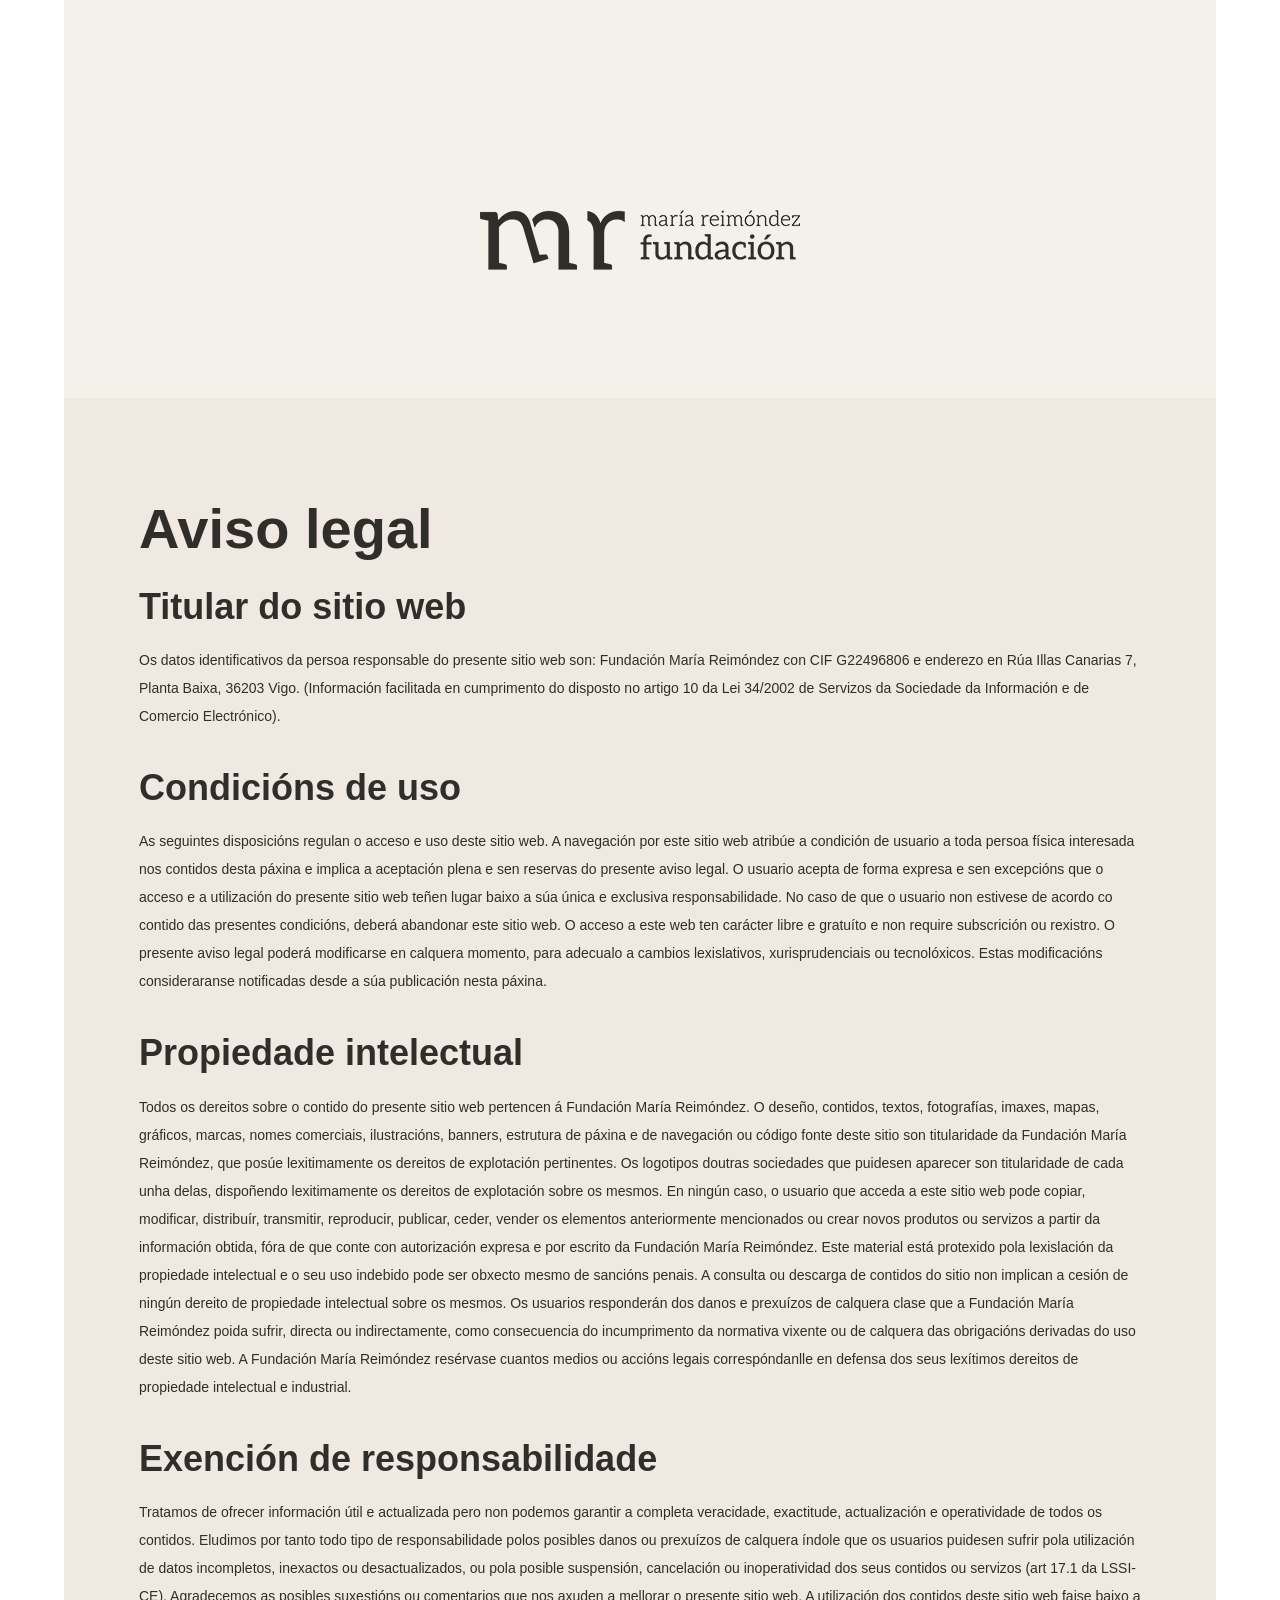
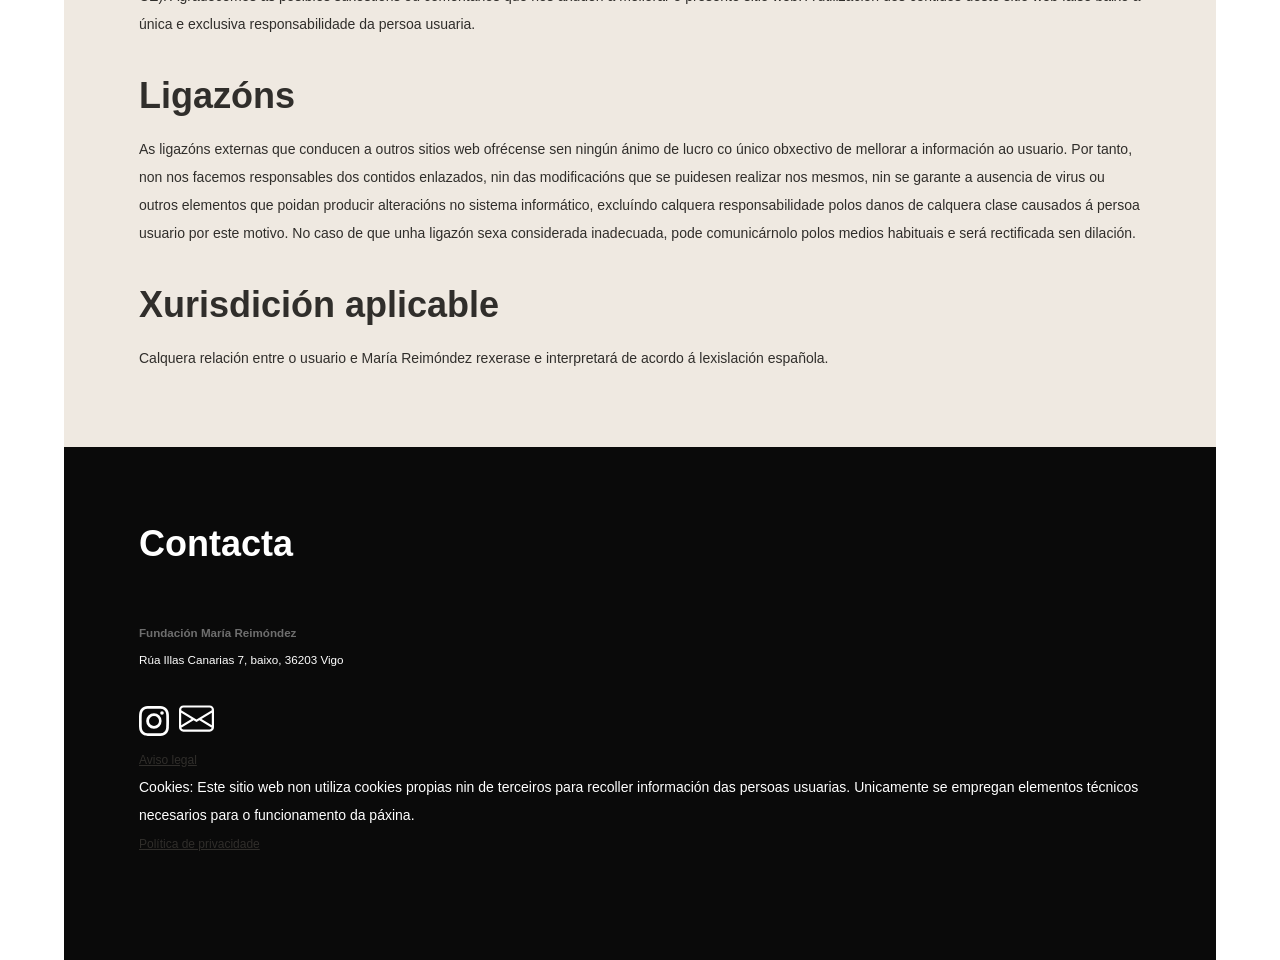
==== avisolegal.html @ f48403e6 "Segunda versión landing" ====
<!doctype html>

<head>
    <meta charset="UTF-8" />
    <meta name="viewport" content="width=device-width, initial-scale=1.0" />
    <title>Fundación María Reimóndez :::: Política de privacidade</title>
    <link rel="stylesheet" href="estilos.css" />

    <!--Favicon-->
    <link rel="icon" href="img/favicon.png" />


</head>

<body>
    <header>
        <a href="index.html" title="Volver ao inicio"><img src="img/logos/FundacionMariaReimondez_Logo_RGB_400.png"
                width="400" height="120" class="logo-cabeceira" alt="Fundacion María Reimóndez" /></a>

    </header>

    <!--Sobre nós-->
    <section class="colabora">
       
            <h1>Aviso legal</h1>
            <h2 style="margin-bottom: 0.5em">Titular do sitio web</h2>
            <p>Os datos identificativos da persoa responsable do presente sitio web son: Fundación María Reimóndez con
                CIF G22496806 e enderezo en Rúa Illas Canarias 7, Planta Baixa, 36203 Vigo.

                (Información facilitada en cumprimento do disposto no artigo 10 da Lei 34/2002 de Servizos da Sociedade
                da Información e de Comercio Electrónico).

            </p>
           <p class="margin-bottom"></p>

            <h2 class="titulos-aviso-legal">Condicións de uso</h2>
            <p>As seguintes disposicións regulan o acceso e uso deste sitio web. A navegación por este sitio web atribúe
                a condición de usuario a toda persoa física interesada nos contidos desta páxina e implica a aceptación
                plena e sen reservas do presente aviso legal.

                O usuario acepta de forma expresa e sen excepcións que o acceso e a utilización do presente sitio web
                teñen lugar baixo a súa única e exclusiva responsabilidade. No caso de que o usuario non estivese de
                acordo co contido das presentes condicións, deberá abandonar este sitio web.
                O acceso a este web ten carácter libre e gratuíto e non require subscrición ou rexistro.

                O presente aviso legal poderá modificarse en calquera momento, para adecualo a cambios lexislativos,
                xurisprudenciais ou tecnolóxicos. Estas modificacións consideraranse notificadas desde a súa publicación
                nesta páxina.
            </p>

            <h2 class="titulos-aviso-legal">Propiedade intelectual</h2>
            <p>Todos os dereitos sobre o contido do presente sitio web pertencen á Fundación María Reimóndez. O deseño,
                contidos, textos, fotografías, imaxes, mapas, gráficos, marcas, nomes comerciais, ilustracións, banners,
                estrutura de páxina e de navegación ou código fonte deste sitio son titularidade da Fundación María
                Reimóndez, que posúe lexitimamente os dereitos de explotación pertinentes.

                Os logotipos doutras sociedades que puidesen aparecer son titularidade de cada unha delas, dispoñendo
                lexitimamente os dereitos de explotación sobre os mesmos.

                En ningún caso, o usuario que acceda a este sitio web pode copiar, modificar, distribuír, transmitir,
                reproducir, publicar, ceder, vender os elementos anteriormente mencionados ou crear novos produtos ou
                servizos a partir da información obtida, fóra de que conte con autorización expresa e por escrito da
                Fundación María Reimóndez. Este material está protexido pola lexislación da propiedade intelectual e o
                seu uso indebido pode ser obxecto mesmo de sancións penais.

                A consulta ou descarga de contidos do sitio non implican a cesión de ningún dereito de propiedade
                intelectual sobre os mesmos.

                Os usuarios responderán dos danos e prexuízos de calquera clase que a Fundación María Reimóndez poida
                sufrir, directa ou indirectamente, como consecuencia do incumprimento da normativa vixente ou de
                calquera das obrigacións derivadas do uso deste sitio web. A Fundación María Reimóndez resérvase cuantos
                medios ou accións legais correspóndanlle en defensa dos seus lexítimos dereitos de propiedade
                intelectual e industrial.</p>

            <h2 class="titulos-aviso-legal">Exención de responsabilidade</h2>
            <p>Tratamos de ofrecer información útil e actualizada pero non podemos garantir a completa veracidade,
                exactitude, actualización e operatividade de todos os contidos. Eludimos por tanto todo tipo de
                responsabilidade polos posibles danos ou prexuízos de calquera índole que os usuarios puidesen sufrir
                pola utilización de datos incompletos, inexactos ou desactualizados, ou pola posible suspensión,
                cancelación ou inoperatividad dos seus contidos ou servizos (art 17.1 da LSSI-CE).

                Agradecemos as posibles suxestións ou comentarios que nos axuden a mellorar o presente sitio web. A
                utilización dos contidos deste sitio web faise baixo a única e exclusiva responsabilidade da persoa
                usuaria.</p>

            <h2 class="titulos-aviso-legal">Ligazóns</h2>
            <p>As ligazóns externas que conducen a outros sitios web ofrécense sen ningún ánimo de lucro co único
                obxectivo de mellorar a información ao usuario.

                Por tanto, non nos facemos responsables dos contidos enlazados, nin das modificacións que se puidesen
                realizar nos mesmos, nin se garante a ausencia de virus ou outros elementos que poidan producir
                alteracións no sistema informático, excluíndo calquera responsabilidade polos danos de calquera clase
                causados á persoa usuario por este motivo.

                No caso de que unha ligazón sexa considerada inadecuada, pode comunicárnolo polos medios habituais e
                será rectificada sen dilación.</p>

            <h2 class="titulos-aviso-legal">Xurisdición aplicable</h2>
            <p>Calquera relación entre o usuario e María Reimóndez rexerase e interpretará de acordo á lexislación
                española.</p>
    
    </section>



    <!--Pé de páxina-->
    <footer>
        <h2>Contacta</h2>
        <br />
        <br />
        <h5>Fundación María Reimóndez</h5>
        <p><small>Rúa Illas Canarias 7, baixo, 36203 Vigo</small></p>

        <br />

        <div class="RRSS">
            <a href="https://www.instagram.com/fundacionmariareimondez/" target="_blank"
                title="Ir ao Instagram da Fundación">
                <svg xmlns="http://www.w3.org/2000/svg" width="30" height="30" fill="white" class="bi bi-instagram"
                    viewBox="0 0 16 16">
                    <path
                        d="M8 0C5.829 0 5.556.01 4.703.048 3.85.088 3.269.222 2.76.42a3.9 3.9 0 0 0-1.417.923A3.9 3.9 0 0 0 .42 2.76C.222 3.268.087 3.85.048 4.7.01 5.555 0 5.827 0 8.001c0 2.172.01 2.444.048 3.297.04.852.174 1.433.372 1.942.205.526.478.972.923 1.417.444.445.89.719 1.416.923.51.198 1.09.333 1.942.372C5.555 15.99 5.827 16 8 16s2.444-.01 3.298-.048c.851-.04 1.434-.174 1.943-.372a3.9 3.9 0 0 0 1.416-.923c.445-.445.718-.891.923-1.417.197-.509.332-1.09.372-1.942C15.99 10.445 16 10.173 16 8s-.01-2.445-.048-3.299c-.04-.851-.175-1.433-.372-1.941a3.9 3.9 0 0 0-.923-1.417A3.9 3.9 0 0 0 13.24.42c-.51-.198-1.092-.333-1.943-.372C10.443.01 10.172 0 7.998 0zm-.717 1.442h.718c2.136 0 2.389.007 3.232.046.78.035 1.204.166 1.486.275.373.145.64.319.92.599s.453.546.598.92c.11.281.24.705.275 1.485.039.843.047 1.096.047 3.231s-.008 2.389-.047 3.232c-.035.78-.166 1.203-.275 1.485a2.5 2.5 0 0 1-.599.919c-.28.28-.546.453-.92.598-.28.11-.704.24-1.485.276-.843.038-1.096.047-3.232.047s-2.39-.009-3.233-.047c-.78-.036-1.203-.166-1.485-.276a2.5 2.5 0 0 1-.92-.598 2.5 2.5 0 0 1-.6-.92c-.109-.281-.24-.705-.275-1.485-.038-.843-.046-1.096-.046-3.233s.008-2.388.046-3.231c.036-.78.166-1.204.276-1.486.145-.373.319-.64.599-.92s.546-.453.92-.598c.282-.11.705-.24 1.485-.276.738-.034 1.024-.044 2.515-.045zm4.988 1.328a.96.96 0 1 0 0 1.92.96.96 0 0 0 0-1.92m-4.27 1.122a4.109 4.109 0 1 0 0 8.217 4.109 4.109 0 0 0 0-8.217m0 1.441a2.667 2.667 0 1 1 0 5.334 2.667 2.667 0 0 1 0-5.334" />
                </svg></a>
            <a href="mailto:fundacionmariareimondez@gmail.com" title="Enviar email">
                <svg xmlns="http://www.w3.org/2000/svg" width="35" height="35" fill="white" class="bi bi-envelope"
                    viewBox="0 0 16 16">
                    <path
                        d="M0 4a2 2 0 0 1 2-2h12a2 2 0 0 1 2 2v8a2 2 0 0 1-2 2H2a2 2 0 0 1-2-2zm2-1a1 1 0 0 0-1 1v.217l7 4.2 7-4.2V4a1 1 0 0 0-1-1zm13 2.383-4.708 2.825L15 11.105zm-.034 6.876-5.64-3.471L8 9.583l-1.326-.795-5.64 3.47A1 1 0 0 0 2 13h12a1 1 0 0 0 .966-.741M1 11.105l4.708-2.897L1 5.383z" />
                </svg></a>
        </div>
        <p><a href="avisolegal.html" target="_self">Aviso legal</a></p>
        <p>Cookies: Este sitio web non utiliza cookies propias nin de terceiros para recoller información das persoas
            usuarias. Unicamente se empregan elementos técnicos necesarios para o funcionamento da páxina.</p>
        <p>
            <a href="politicadeprivacidade.html" target="_self">Política de privacidade</a>
        </p>
        <br />
    </footer>
</body>

</html>
---- estilos.css ----
* {
  margin: 0;
  padding: 0;
  box-sizing: border-box;
}

@font-face {
  font-family: "Open Sans";
  src: url("fonts/OpenSans-Regular.woff2") format("woff2");
  font-weight: 400;
  font-style: normal;
}

/*Estilos para as ligazóns*/
a {
  outline: none;
  text-decoration: underline;
  color: #302e2b;
  font-size: 12px;
}

body {
  font-family: "Open Sans", sans-serif;
  color: #302e2b;
  font-size: 14px;
  line-height: 2;
}

/*Estilos texto*/
h1 {
  font-size: clamp(32px, 6vw, 56px); /*56px*/
  line-height: 2;
}
h2 {
  font-size: clamp(24px, 5vw, 36px); /*36px*/
  line-height: 1.2;
}

.titulos-aviso-legal {
  margin-top: 1em;
  margin-bottom: 0.5em;
}

h3 {
  font-size: clamp(16px, 4vw, 20px); /*20px*/
  line-height: 2;
}

h4 {
  letter-spacing: 1px;
  color: #424242;
}

h5 {
  color: #6e6e6e;
}

/*Estilos para o bloque da cabeceira*/
header {
  padding: clamp(80px, 20vh, 200px) 0;
  display: flex;
  justify-content: center;
  align-items: center;
  padding-bottom: 90px;
  width: 90%;
  max-width: 1200px;
  margin: 0 auto;
  background-color: #f4f1eb;
}

.logo-cabeceira {
  width: 100%;
  height: auto;
  max-width: 400px;
}

/*Estilos para Sobre nós*/
.about {
  padding: clamp(30px, 6vw, 75px);
  display: flex;
  flex-direction: row;
  background-color: #efe9e1;
  justify-content: space-between;
  align-items: center;
  width: 90%;
  max-width: 1200px;
  margin: 0 auto;
}

.aboutTXT {
  width: 45%;
}

.logo-about {
  background-color: white;
  border-radius: 50%;
  width: 100%;
  height: auto;
  max-width: 300px;
}

/*Estilos para Que facemos*/
.facemos {
  padding: clamp(30px, 6vw, 75px);
  display: flex;
  flex-direction: row;
  background-color: #f4f1eb;
  justify-content: space-between;
  width: 90%;
  max-width: 1200px;
  margin: 0 auto;
}

.facemosESQ {
  width: 34%;
}

.facemosDTA {
  width: 66%;
  display: flex;
  flex-direction: column;
  justify-content: space-between; /*rEVISAR ISTO PARA QUE NOS SE EXPANDA TANTO*/
}

.facemosBLOQUE {
  display: flex;
  flex-direction: row;
}

.facemosTXT {
  padding-left: 50px;
  padding-bottom: 30px;
}

/*Estilos para Actividades*/
.actividades {
  padding: clamp(30px, 6vw, 75px);
  background-color: #efe9e1;
  display: flex;
  flex-direction: column;
  justify-content: space-between;
  width: 90%;
  max-width: 1200px;
  margin: 0 auto;
}

.gridActividades {
  display: grid;
  gap: 20px;
  grid-template-columns: repeat(3, 1fr);
}

.actividade1,
.actividade2,
.actividade3 {
  overflow: hidden; /*Para que non desborde cando se fai hover na foto*/
}

.foto-actividade {
  width: 100%;
  height: auto;
  max-width: 300px;

  object-fit: cover;

  filter: grayscale(100%) contrast(105%) brightness(92%);

  transition: all 0.4s ease;
}

.foto-actividade:hover {
  filter: grayscale(0%) contrast(100%);

  transform: scale(1.05);
}

/*Estilos para Quen somos*/
.somos {
  padding: clamp(30px, 6vw, 75px);
  width: 90%;
  max-width: 1200px;
  margin: 0 auto;
  background-color: #f4f1eb;
}

.persoas {
  padding-top: 45px;
  display: flex;
  flex-direction: row;
  justify-content: space-between;
}

.somosESQ {
  width: 34%;
}

.persoa-padroa {
  height: 250px;
  object-fit: cover;
  border-radius: 50%;

  filter: brightness(95%) sepia(10%);

  transition: all 0.4s ease;
}

.persoa-padroa:hover {
  filter: brightness(100%) sepia(20%);

  transform: scale(1.05);
}

.somosDTA {
  width: 66%;
  display: flex;
  flex-direction: column;
  justify-content: center;
  text-align: center;
}

.somosDTA > p {
  padding-bottom: 1em;
}

/*Estilos para Colabora*/
.colabora {
  padding: clamp(30px, 6vw, 75px);
  background-color: #efe9e1;
  display: flex;
  flex-direction: column;
  justify-content: space-between;
  width: 90%;
  max-width: 1200px;
  margin: 0 auto;
}

.linea-punteada {
  padding-top: 1em;
  height: 10px;
  width: 100%;

  background-image: radial-gradient(circle, #302e2b 2px, transparent 2px);
  background-size: 10px 2px;
  background-repeat: repeat-x;
}

/*Estilos para Pé de páxina*/
footer {
  padding: clamp(30px, 6vw, 75px);
  background-color: #0a0a0a;
  color: white;
  width: 90%;
  max-width: 1200px;
  margin: 0 auto;
}
.RRSS {
  justify-content: center;
  align-items: center;
}

.RRSS a {
  padding-right: 0.5em;
}

/*Media queries*/
@media (max-width: 900px) {
  .about,
  .facemos,
  .persoas {
    flex-direction: column;
    gap: 30px;
  }

  .facemosDTA {
    width: 100%;
  }

  .aboutTXT,
  .somosESQ,
  .somosDTA {
    width: 100%;
    text-align: center;
  }

  .gridActividades {
    grid-template-columns: 1fr 1fr;
    grid-template-areas:
      "actividade1 actividade2"
      "actividade3 actividade4";
  }
}

@media (max-width: 600px) {
  body {
    font-size: 15px;
    line-height: 1.6;
  }

  header img {
    width: 80%;
  }

  .about {
    padding: 40px 20px 50px;
    text-align: left;
  }

  .icona-about {
    display: none;
  }

  .facemos {
    padding: 40px 20px;
  }

  .facemosBLOQUE {
    gap: 30px;
  }

  .facemosTXT {
    padding-left: 0;
  }

  .gridActividades {
    grid-template-columns: 1fr;
    grid-template-areas:
      "actividade1"
      "actividade2"
      "actividade3";
  }

  .persoa-padroa {
    width: 180px;
    height: 180px;
    margin: 0 auto;
  }

  .somosDTA {
    text-align: center;
  }

  footer {
    text-align: center;
  }
}
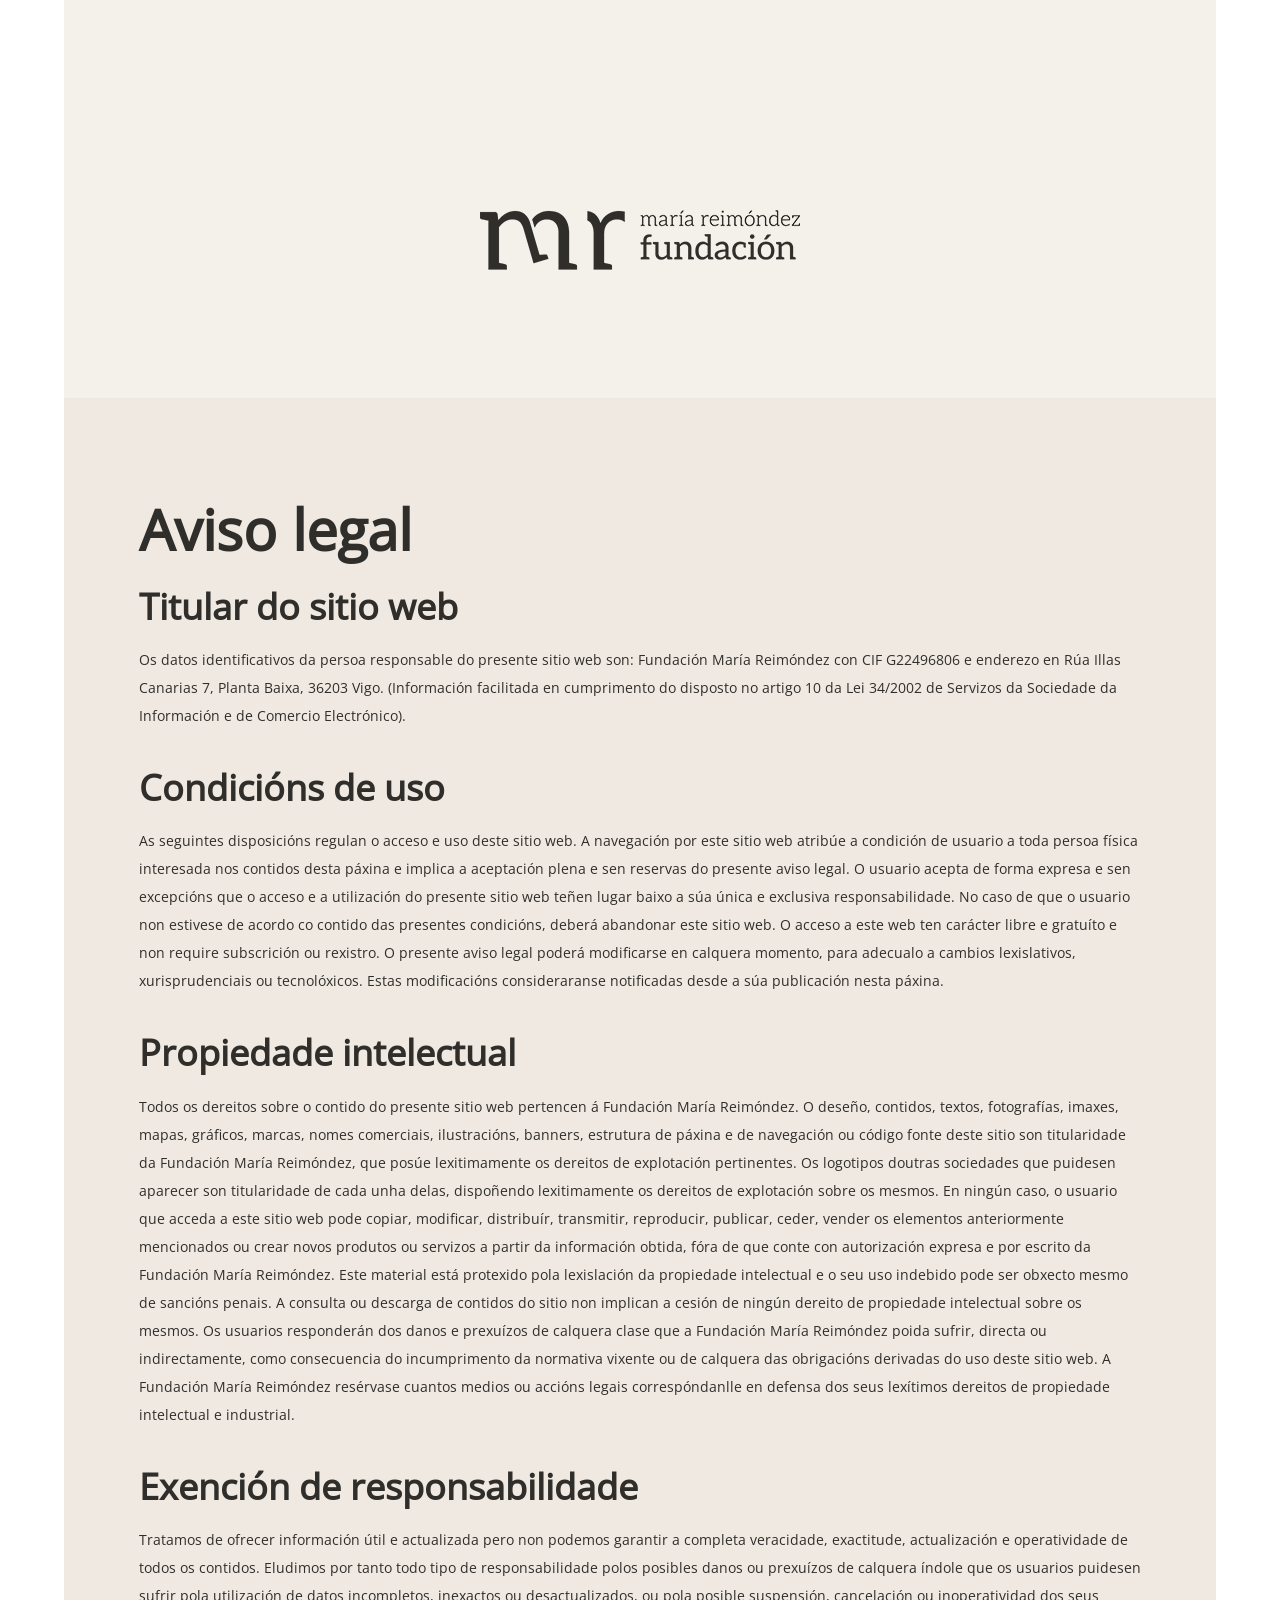
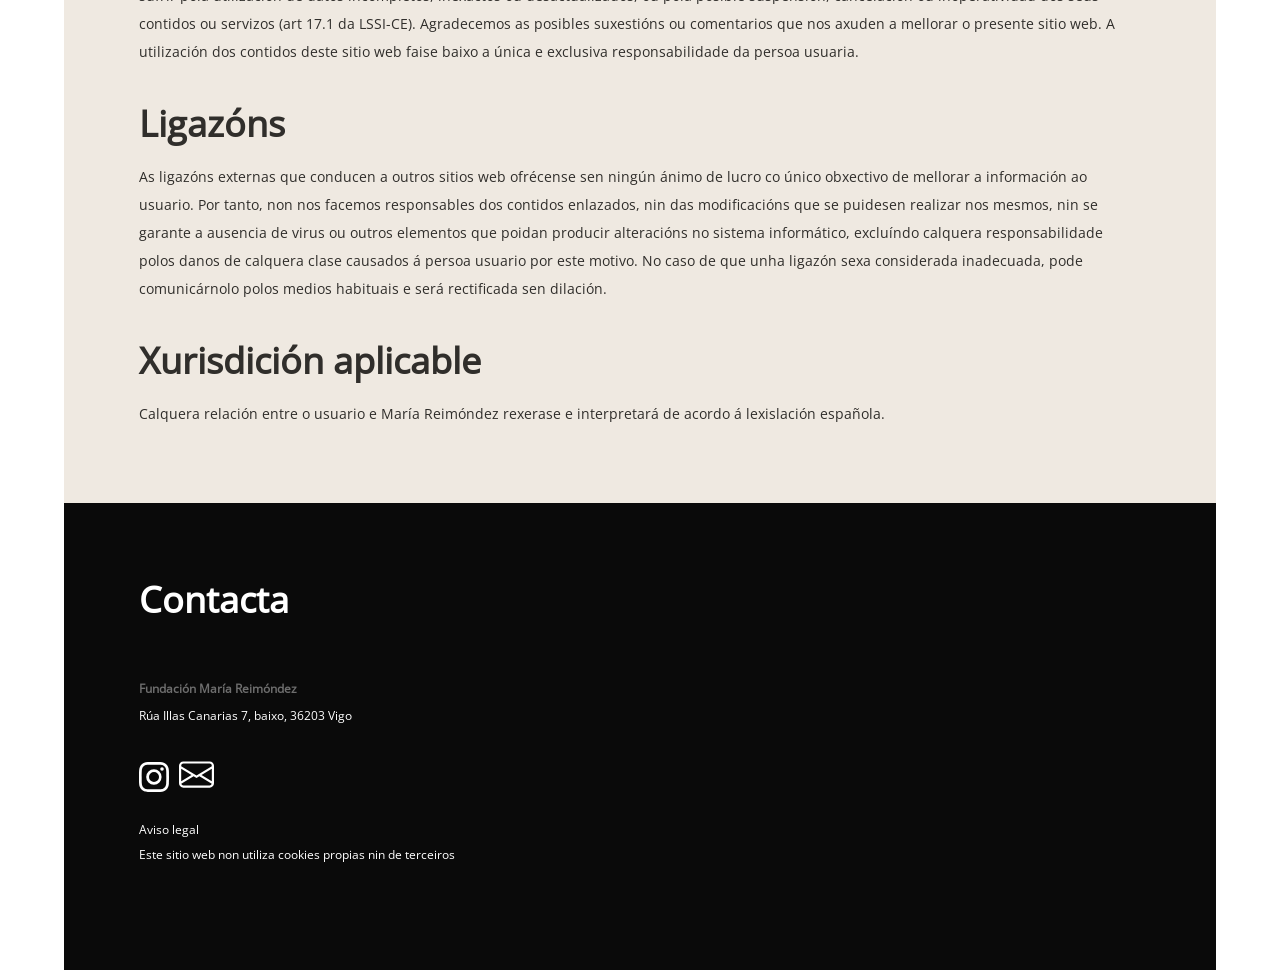
==== commit f1f8a112: "retoques, imaxes 3x, textos revisados, footer e tipografía open sans incorporada" ====
--- a/avisolegal.html
+++ b/avisolegal.html
@@ -128,13 +128,10 @@
                         d="M0 4a2 2 0 0 1 2-2h12a2 2 0 0 1 2 2v8a2 2 0 0 1-2 2H2a2 2 0 0 1-2-2zm2-1a1 1 0 0 0-1 1v.217l7 4.2 7-4.2V4a1 1 0 0 0-1-1zm13 2.383-4.708 2.825L15 11.105zm-.034 6.876-5.64-3.471L8 9.583l-1.326-.795-5.64 3.47A1 1 0 0 0 2 13h12a1 1 0 0 0 .966-.741M1 11.105l4.708-2.897L1 5.383z" />
                 </svg></a>
         </div>
-        <p><a href="avisolegal.html" target="_self">Aviso legal</a></p>
-        <p>Cookies: Este sitio web non utiliza cookies propias nin de terceiros para recoller información das persoas
-            usuarias. Unicamente se empregan elementos técnicos necesarios para o funcionamento da páxina.</p>
-        <p>
-            <a href="politicadeprivacidade.html" target="_self">Política de privacidade</a>
-        </p>
-        <br />
+        <p class="titulos-aviso-legal "></p>
+    <p><a href="avisolegal.html" target="_self" style="color: white; text-decoration: none;">Aviso legal</a></p>
+    <p style="font-size: 12px;"> Este sitio web non utiliza cookies propias nin de terceiros </p>
+    <br />
     </footer>
 </body>
 
--- a/estilos.css
+++ b/estilos.css
@@ -6,7 +6,7 @@
 
 @font-face {
   font-family: "Open Sans";
-  src: url("fonts/OpenSans-Regular.woff2") format("woff2");
+  src: url("fonts/open-sans-v44-latin-regular.woff2") format("woff2");
   font-weight: 400;
   font-style: normal;
 }
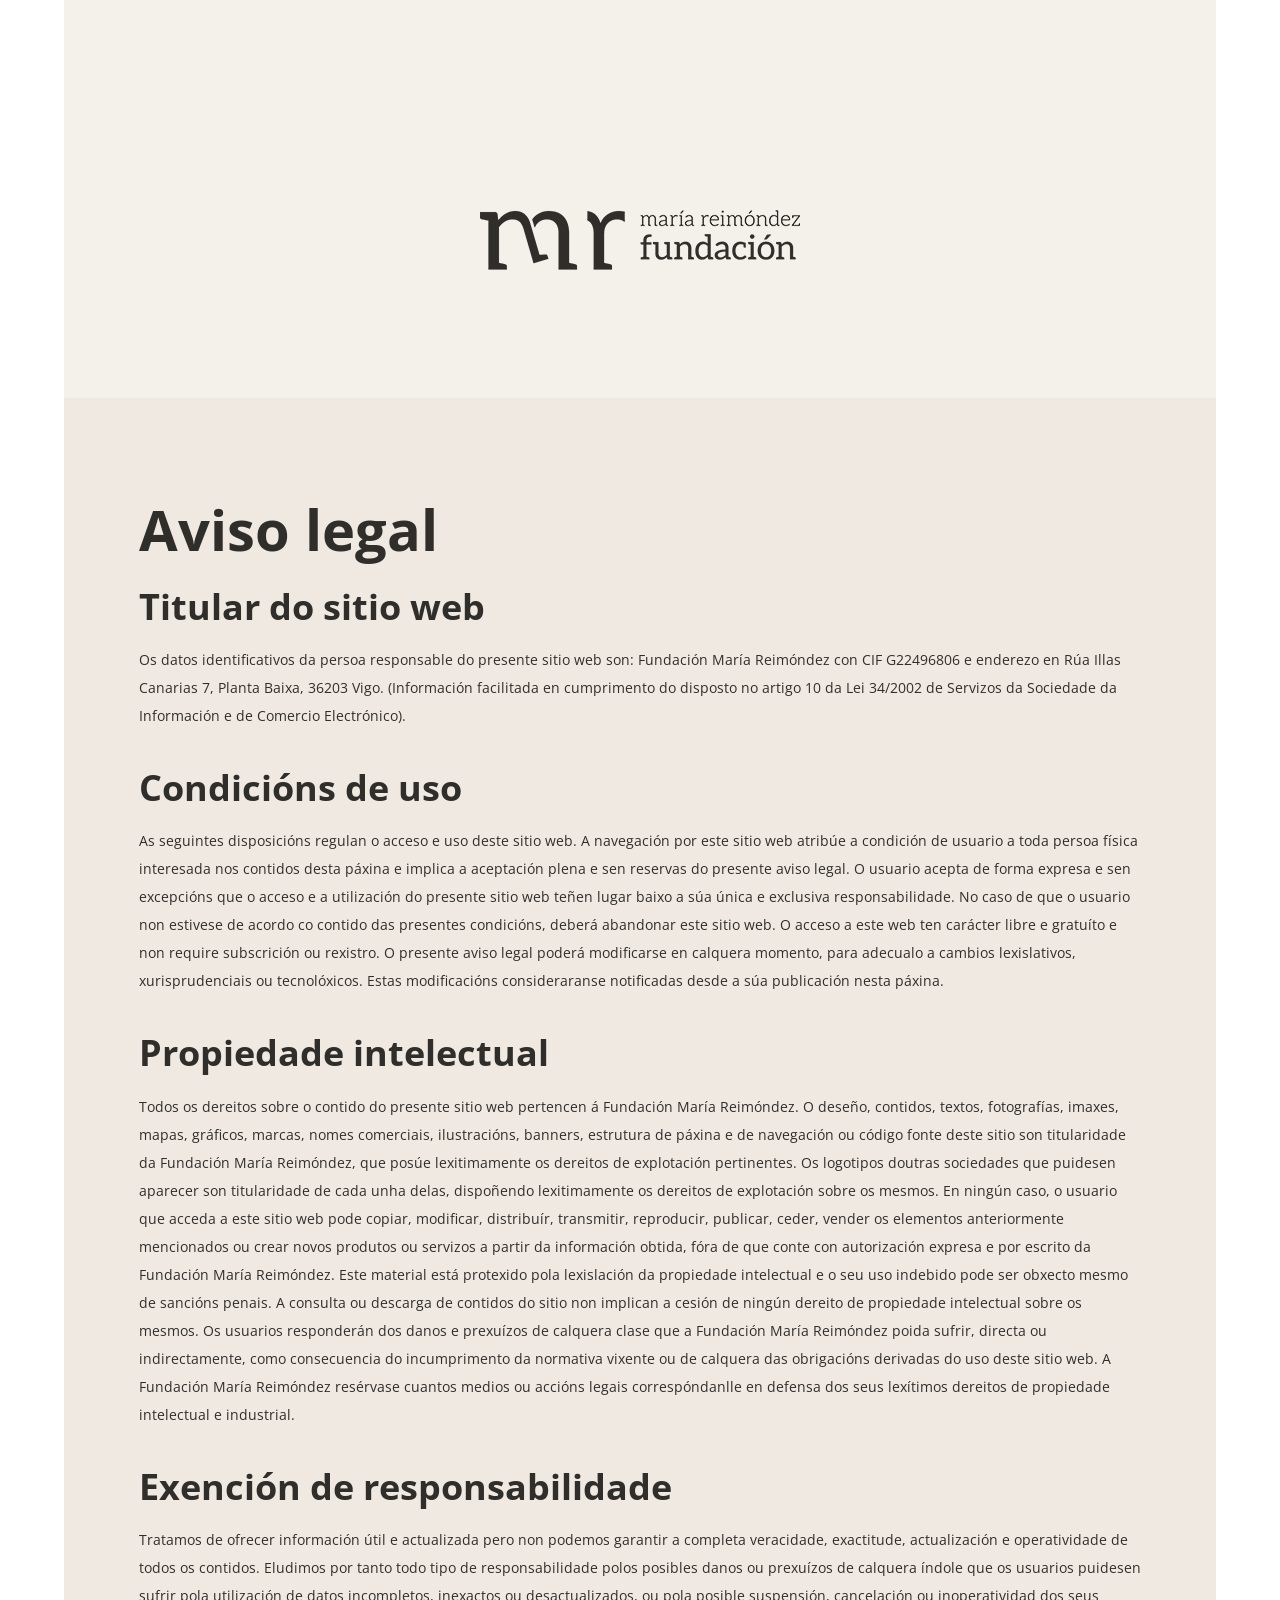
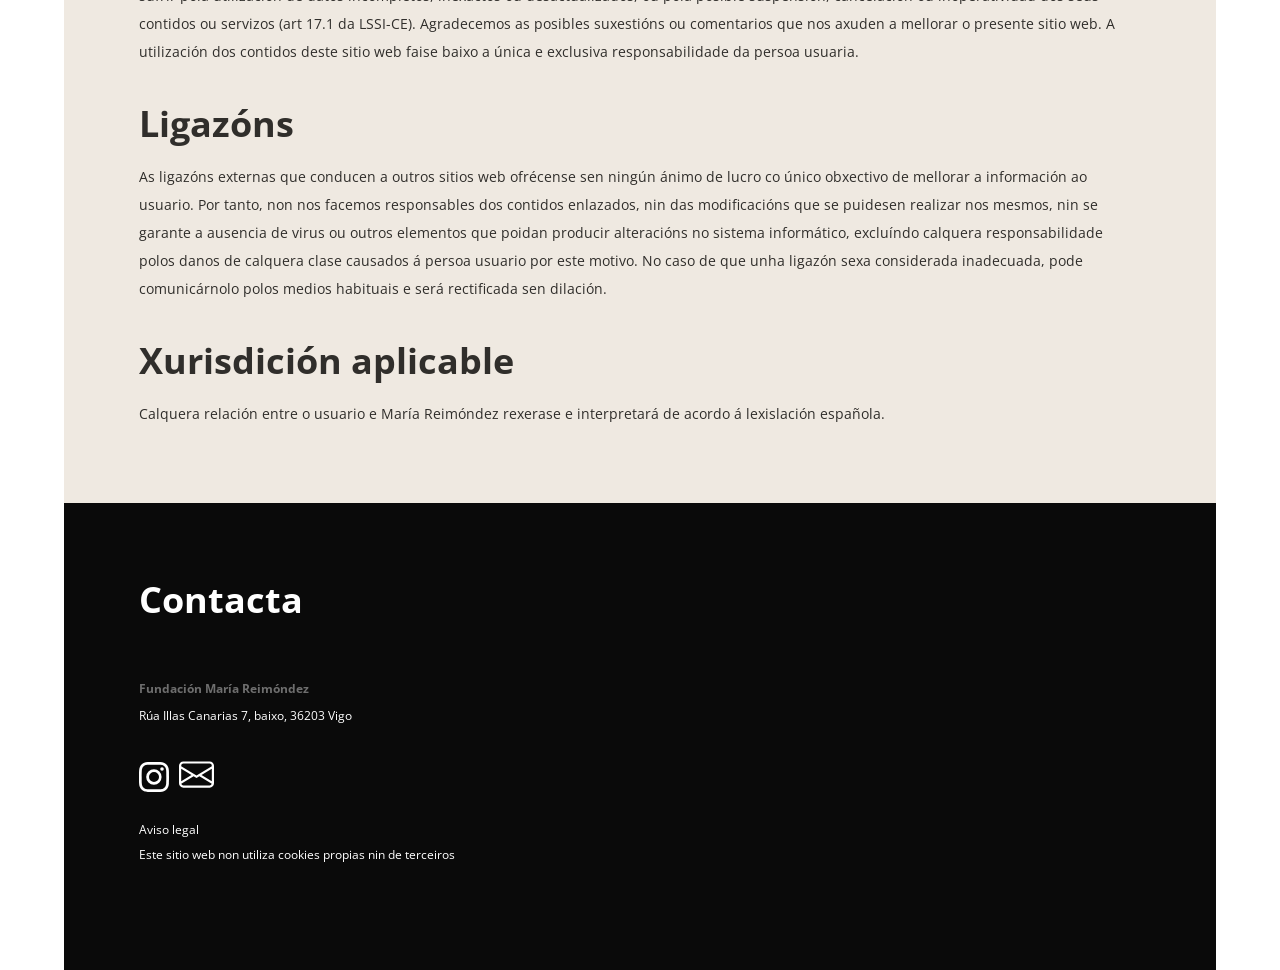
==== commit d2a71314: "Actualizado correo, actividade, beneficios fiscais doazón e favicon modo escuro" ====
--- a/avisolegal.html
+++ b/avisolegal.html
@@ -7,7 +7,9 @@
     <link rel="stylesheet" href="estilos.css" />
 
     <!--Favicon-->
-    <link rel="icon" href="img/favicon.png" />
+    <link rel="icon" href="img/FundacionMariaReimondez_favicon-light.svg" type="image/svg+xml">
+    <link rel="icon" href="/img/FundacionMariaReimondez_favicon-light.svg" media="(prefers-color-scheme: light)">
+    <link rel="icon" href="/img/FundacionMariaReimondez_favicon-dark.svg" media="(prefers-color-scheme: dark)">
 
 
 </head>
@@ -21,84 +23,84 @@
 
     <!--Sobre nós-->
     <section class="colabora">
-       
-            <h1>Aviso legal</h1>
-            <h2 style="margin-bottom: 0.5em">Titular do sitio web</h2>
-            <p>Os datos identificativos da persoa responsable do presente sitio web son: Fundación María Reimóndez con
-                CIF G22496806 e enderezo en Rúa Illas Canarias 7, Planta Baixa, 36203 Vigo.
 
-                (Información facilitada en cumprimento do disposto no artigo 10 da Lei 34/2002 de Servizos da Sociedade
-                da Información e de Comercio Electrónico).
+        <h1>Aviso legal</h1>
+        <h2 style="margin-bottom: 0.5em">Titular do sitio web</h2>
+        <p>Os datos identificativos da persoa responsable do presente sitio web son: Fundación María Reimóndez con
+            CIF G22496806 e enderezo en Rúa Illas Canarias 7, Planta Baixa, 36203 Vigo.
 
-            </p>
-           <p class="margin-bottom"></p>
+            (Información facilitada en cumprimento do disposto no artigo 10 da Lei 34/2002 de Servizos da Sociedade
+            da Información e de Comercio Electrónico).
 
-            <h2 class="titulos-aviso-legal">Condicións de uso</h2>
-            <p>As seguintes disposicións regulan o acceso e uso deste sitio web. A navegación por este sitio web atribúe
-                a condición de usuario a toda persoa física interesada nos contidos desta páxina e implica a aceptación
-                plena e sen reservas do presente aviso legal.
+        </p>
+        <p class="margin-bottom"></p>
 
-                O usuario acepta de forma expresa e sen excepcións que o acceso e a utilización do presente sitio web
-                teñen lugar baixo a súa única e exclusiva responsabilidade. No caso de que o usuario non estivese de
-                acordo co contido das presentes condicións, deberá abandonar este sitio web.
-                O acceso a este web ten carácter libre e gratuíto e non require subscrición ou rexistro.
+        <h2 class="titulos-aviso-legal">Condicións de uso</h2>
+        <p>As seguintes disposicións regulan o acceso e uso deste sitio web. A navegación por este sitio web atribúe
+            a condición de usuario a toda persoa física interesada nos contidos desta páxina e implica a aceptación
+            plena e sen reservas do presente aviso legal.
 
-                O presente aviso legal poderá modificarse en calquera momento, para adecualo a cambios lexislativos,
-                xurisprudenciais ou tecnolóxicos. Estas modificacións consideraranse notificadas desde a súa publicación
-                nesta páxina.
-            </p>
+            O usuario acepta de forma expresa e sen excepcións que o acceso e a utilización do presente sitio web
+            teñen lugar baixo a súa única e exclusiva responsabilidade. No caso de que o usuario non estivese de
+            acordo co contido das presentes condicións, deberá abandonar este sitio web.
+            O acceso a este web ten carácter libre e gratuíto e non require subscrición ou rexistro.
 
-            <h2 class="titulos-aviso-legal">Propiedade intelectual</h2>
-            <p>Todos os dereitos sobre o contido do presente sitio web pertencen á Fundación María Reimóndez. O deseño,
-                contidos, textos, fotografías, imaxes, mapas, gráficos, marcas, nomes comerciais, ilustracións, banners,
-                estrutura de páxina e de navegación ou código fonte deste sitio son titularidade da Fundación María
-                Reimóndez, que posúe lexitimamente os dereitos de explotación pertinentes.
+            O presente aviso legal poderá modificarse en calquera momento, para adecualo a cambios lexislativos,
+            xurisprudenciais ou tecnolóxicos. Estas modificacións consideraranse notificadas desde a súa publicación
+            nesta páxina.
+        </p>
 
-                Os logotipos doutras sociedades que puidesen aparecer son titularidade de cada unha delas, dispoñendo
-                lexitimamente os dereitos de explotación sobre os mesmos.
+        <h2 class="titulos-aviso-legal">Propiedade intelectual</h2>
+        <p>Todos os dereitos sobre o contido do presente sitio web pertencen á Fundación María Reimóndez. O deseño,
+            contidos, textos, fotografías, imaxes, mapas, gráficos, marcas, nomes comerciais, ilustracións, banners,
+            estrutura de páxina e de navegación ou código fonte deste sitio son titularidade da Fundación María
+            Reimóndez, que posúe lexitimamente os dereitos de explotación pertinentes.
 
-                En ningún caso, o usuario que acceda a este sitio web pode copiar, modificar, distribuír, transmitir,
-                reproducir, publicar, ceder, vender os elementos anteriormente mencionados ou crear novos produtos ou
-                servizos a partir da información obtida, fóra de que conte con autorización expresa e por escrito da
-                Fundación María Reimóndez. Este material está protexido pola lexislación da propiedade intelectual e o
-                seu uso indebido pode ser obxecto mesmo de sancións penais.
+            Os logotipos doutras sociedades que puidesen aparecer son titularidade de cada unha delas, dispoñendo
+            lexitimamente os dereitos de explotación sobre os mesmos.
 
-                A consulta ou descarga de contidos do sitio non implican a cesión de ningún dereito de propiedade
-                intelectual sobre os mesmos.
+            En ningún caso, o usuario que acceda a este sitio web pode copiar, modificar, distribuír, transmitir,
+            reproducir, publicar, ceder, vender os elementos anteriormente mencionados ou crear novos produtos ou
+            servizos a partir da información obtida, fóra de que conte con autorización expresa e por escrito da
+            Fundación María Reimóndez. Este material está protexido pola lexislación da propiedade intelectual e o
+            seu uso indebido pode ser obxecto mesmo de sancións penais.
 
-                Os usuarios responderán dos danos e prexuízos de calquera clase que a Fundación María Reimóndez poida
-                sufrir, directa ou indirectamente, como consecuencia do incumprimento da normativa vixente ou de
-                calquera das obrigacións derivadas do uso deste sitio web. A Fundación María Reimóndez resérvase cuantos
-                medios ou accións legais correspóndanlle en defensa dos seus lexítimos dereitos de propiedade
-                intelectual e industrial.</p>
+            A consulta ou descarga de contidos do sitio non implican a cesión de ningún dereito de propiedade
+            intelectual sobre os mesmos.
 
-            <h2 class="titulos-aviso-legal">Exención de responsabilidade</h2>
-            <p>Tratamos de ofrecer información útil e actualizada pero non podemos garantir a completa veracidade,
-                exactitude, actualización e operatividade de todos os contidos. Eludimos por tanto todo tipo de
-                responsabilidade polos posibles danos ou prexuízos de calquera índole que os usuarios puidesen sufrir
-                pola utilización de datos incompletos, inexactos ou desactualizados, ou pola posible suspensión,
-                cancelación ou inoperatividad dos seus contidos ou servizos (art 17.1 da LSSI-CE).
+            Os usuarios responderán dos danos e prexuízos de calquera clase que a Fundación María Reimóndez poida
+            sufrir, directa ou indirectamente, como consecuencia do incumprimento da normativa vixente ou de
+            calquera das obrigacións derivadas do uso deste sitio web. A Fundación María Reimóndez resérvase cuantos
+            medios ou accións legais correspóndanlle en defensa dos seus lexítimos dereitos de propiedade
+            intelectual e industrial.</p>
 
-                Agradecemos as posibles suxestións ou comentarios que nos axuden a mellorar o presente sitio web. A
-                utilización dos contidos deste sitio web faise baixo a única e exclusiva responsabilidade da persoa
-                usuaria.</p>
+        <h2 class="titulos-aviso-legal">Exención de responsabilidade</h2>
+        <p>Tratamos de ofrecer información útil e actualizada pero non podemos garantir a completa veracidade,
+            exactitude, actualización e operatividade de todos os contidos. Eludimos por tanto todo tipo de
+            responsabilidade polos posibles danos ou prexuízos de calquera índole que os usuarios puidesen sufrir
+            pola utilización de datos incompletos, inexactos ou desactualizados, ou pola posible suspensión,
+            cancelación ou inoperatividad dos seus contidos ou servizos (art 17.1 da LSSI-CE).
 
-            <h2 class="titulos-aviso-legal">Ligazóns</h2>
-            <p>As ligazóns externas que conducen a outros sitios web ofrécense sen ningún ánimo de lucro co único
-                obxectivo de mellorar a información ao usuario.
+            Agradecemos as posibles suxestións ou comentarios que nos axuden a mellorar o presente sitio web. A
+            utilización dos contidos deste sitio web faise baixo a única e exclusiva responsabilidade da persoa
+            usuaria.</p>
 
-                Por tanto, non nos facemos responsables dos contidos enlazados, nin das modificacións que se puidesen
-                realizar nos mesmos, nin se garante a ausencia de virus ou outros elementos que poidan producir
-                alteracións no sistema informático, excluíndo calquera responsabilidade polos danos de calquera clase
-                causados á persoa usuario por este motivo.
+        <h2 class="titulos-aviso-legal">Ligazóns</h2>
+        <p>As ligazóns externas que conducen a outros sitios web ofrécense sen ningún ánimo de lucro co único
+            obxectivo de mellorar a información ao usuario.
 
-                No caso de que unha ligazón sexa considerada inadecuada, pode comunicárnolo polos medios habituais e
-                será rectificada sen dilación.</p>
+            Por tanto, non nos facemos responsables dos contidos enlazados, nin das modificacións que se puidesen
+            realizar nos mesmos, nin se garante a ausencia de virus ou outros elementos que poidan producir
+            alteracións no sistema informático, excluíndo calquera responsabilidade polos danos de calquera clase
+            causados á persoa usuario por este motivo.
 
-            <h2 class="titulos-aviso-legal">Xurisdición aplicable</h2>
-            <p>Calquera relación entre o usuario e María Reimóndez rexerase e interpretará de acordo á lexislación
-                española.</p>
-    
+            No caso de que unha ligazón sexa considerada inadecuada, pode comunicárnolo polos medios habituais e
+            será rectificada sen dilación.</p>
+
+        <h2 class="titulos-aviso-legal">Xurisdición aplicable</h2>
+        <p>Calquera relación entre o usuario e María Reimóndez rexerase e interpretará de acordo á lexislación
+            española.</p>
+
     </section>
 
 
@@ -121,7 +123,7 @@
                     <path
                         d="M8 0C5.829 0 5.556.01 4.703.048 3.85.088 3.269.222 2.76.42a3.9 3.9 0 0 0-1.417.923A3.9 3.9 0 0 0 .42 2.76C.222 3.268.087 3.85.048 4.7.01 5.555 0 5.827 0 8.001c0 2.172.01 2.444.048 3.297.04.852.174 1.433.372 1.942.205.526.478.972.923 1.417.444.445.89.719 1.416.923.51.198 1.09.333 1.942.372C5.555 15.99 5.827 16 8 16s2.444-.01 3.298-.048c.851-.04 1.434-.174 1.943-.372a3.9 3.9 0 0 0 1.416-.923c.445-.445.718-.891.923-1.417.197-.509.332-1.09.372-1.942C15.99 10.445 16 10.173 16 8s-.01-2.445-.048-3.299c-.04-.851-.175-1.433-.372-1.941a3.9 3.9 0 0 0-.923-1.417A3.9 3.9 0 0 0 13.24.42c-.51-.198-1.092-.333-1.943-.372C10.443.01 10.172 0 7.998 0zm-.717 1.442h.718c2.136 0 2.389.007 3.232.046.78.035 1.204.166 1.486.275.373.145.64.319.92.599s.453.546.598.92c.11.281.24.705.275 1.485.039.843.047 1.096.047 3.231s-.008 2.389-.047 3.232c-.035.78-.166 1.203-.275 1.485a2.5 2.5 0 0 1-.599.919c-.28.28-.546.453-.92.598-.28.11-.704.24-1.485.276-.843.038-1.096.047-3.232.047s-2.39-.009-3.233-.047c-.78-.036-1.203-.166-1.485-.276a2.5 2.5 0 0 1-.92-.598 2.5 2.5 0 0 1-.6-.92c-.109-.281-.24-.705-.275-1.485-.038-.843-.046-1.096-.046-3.233s.008-2.388.046-3.231c.036-.78.166-1.204.276-1.486.145-.373.319-.64.599-.92s.546-.453.92-.598c.282-.11.705-.24 1.485-.276.738-.034 1.024-.044 2.515-.045zm4.988 1.328a.96.96 0 1 0 0 1.92.96.96 0 0 0 0-1.92m-4.27 1.122a4.109 4.109 0 1 0 0 8.217 4.109 4.109 0 0 0 0-8.217m0 1.441a2.667 2.667 0 1 1 0 5.334 2.667 2.667 0 0 1 0-5.334" />
                 </svg></a>
-            <a href="mailto:fundacionmariareimondez@gmail.com" title="Enviar email">
+            <a href="mailto:info@mariareimondez.com" title="Enviar email">
                 <svg xmlns="http://www.w3.org/2000/svg" width="35" height="35" fill="white" class="bi bi-envelope"
                     viewBox="0 0 16 16">
                     <path
@@ -129,9 +131,9 @@
                 </svg></a>
         </div>
         <p class="titulos-aviso-legal "></p>
-    <p><a href="avisolegal.html" target="_self" style="color: white; text-decoration: none;">Aviso legal</a></p>
-    <p style="font-size: 12px;"> Este sitio web non utiliza cookies propias nin de terceiros </p>
-    <br />
+        <p><a href="avisolegal.html" target="_self" style="color: white; text-decoration: none;">Aviso legal</a></p>
+        <p style="font-size: 12px;"> Este sitio web non utiliza cookies propias nin de terceiros </p>
+        <br />
     </footer>
 </body>
 
--- a/estilos.css
+++ b/estilos.css
@@ -8,6 +8,13 @@
   font-family: "Open Sans";
   src: url("fonts/open-sans-v44-latin-regular.woff2") format("woff2");
   font-weight: 400;
+  font-style: normal;
+}
+
+@font-face {
+  font-family: "Open Sans";
+  src: url("fonts/open-sans-v44-latin-700.woff2") format("woff2");
+  font-weight: 700;
   font-style: normal;
 }
 
@@ -55,6 +62,10 @@
   color: #6e6e6e;
 }
 
+li {
+  margin-left: 1em;
+}
+
 /*Estilos para o bloque da cabeceira*/
 header {
   padding: clamp(80px, 20vh, 200px) 0;
@@ -263,6 +274,12 @@
 }
 
 /*Media queries*/
+@media (max-width: 950px) {
+  .somosDTA {
+    width: 60%;
+  }
+}
+
 @media (max-width: 900px) {
   .about,
   .facemos,
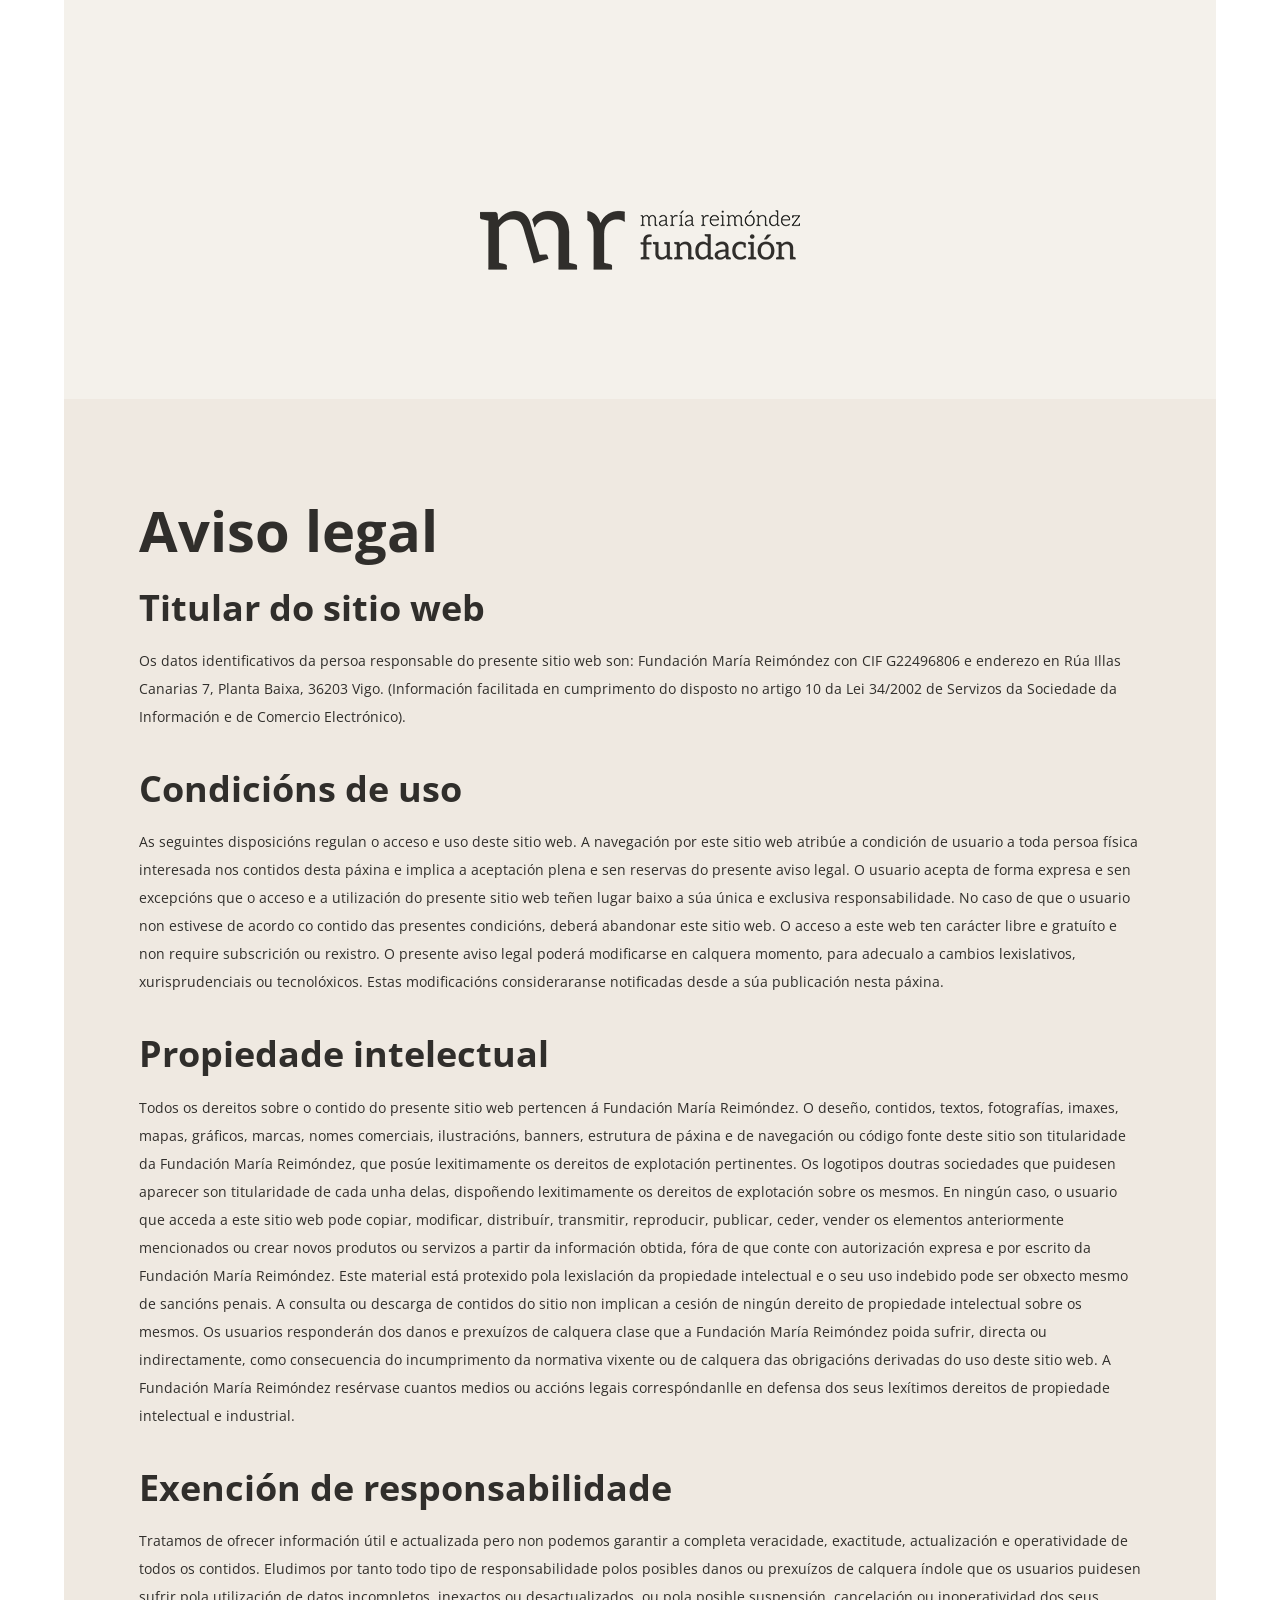
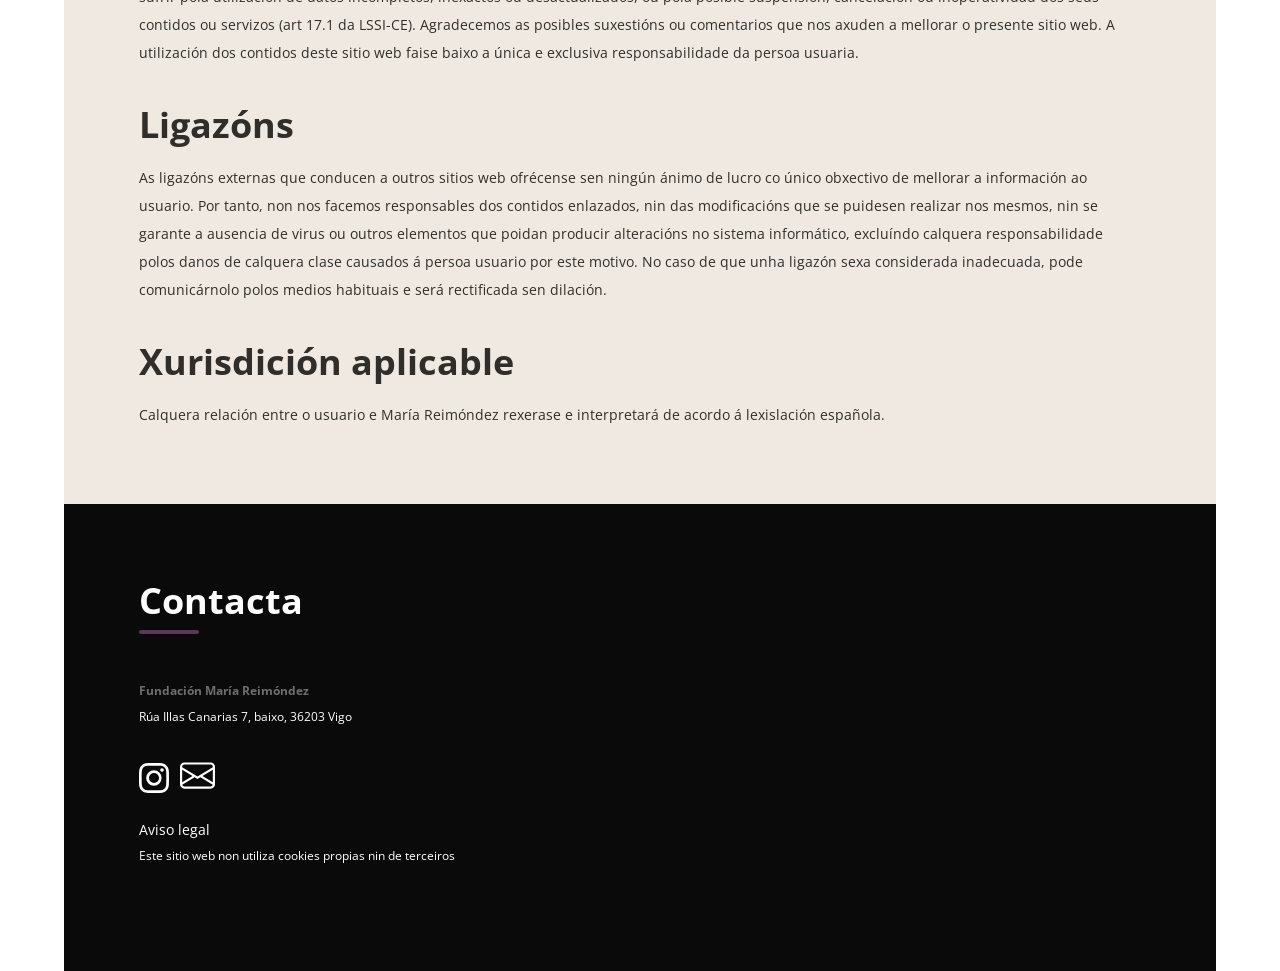
==== commit ff7976ac: "Toques de cor" ====
--- a/avisolegal.html
+++ b/avisolegal.html
@@ -106,35 +106,34 @@
 
 
     <!--Pé de páxina-->
-    <footer>
-        <h2>Contacta</h2>
-        <br />
-        <br />
-        <h5>Fundación María Reimóndez</h5>
-        <p><small>Rúa Illas Canarias 7, baixo, 36203 Vigo</small></p>
+   <footer>
+    <h2>Contacta</h2>
+    <br />
+    <br />
+    <h5>Fundación María Reimóndez</h5>
+    <p><small>Rúa Illas Canarias 7, baixo, 36203 Vigo</small></p>
 
-        <br />
+    <br />
 
-        <div class="RRSS">
-            <a href="https://www.instagram.com/fundacionmariareimondez/" target="_blank"
-                title="Ir ao Instagram da Fundación">
-                <svg xmlns="http://www.w3.org/2000/svg" width="30" height="30" fill="white" class="bi bi-instagram"
-                    viewBox="0 0 16 16">
-                    <path
-                        d="M8 0C5.829 0 5.556.01 4.703.048 3.85.088 3.269.222 2.76.42a3.9 3.9 0 0 0-1.417.923A3.9 3.9 0 0 0 .42 2.76C.222 3.268.087 3.85.048 4.7.01 5.555 0 5.827 0 8.001c0 2.172.01 2.444.048 3.297.04.852.174 1.433.372 1.942.205.526.478.972.923 1.417.444.445.89.719 1.416.923.51.198 1.09.333 1.942.372C5.555 15.99 5.827 16 8 16s2.444-.01 3.298-.048c.851-.04 1.434-.174 1.943-.372a3.9 3.9 0 0 0 1.416-.923c.445-.445.718-.891.923-1.417.197-.509.332-1.09.372-1.942C15.99 10.445 16 10.173 16 8s-.01-2.445-.048-3.299c-.04-.851-.175-1.433-.372-1.941a3.9 3.9 0 0 0-.923-1.417A3.9 3.9 0 0 0 13.24.42c-.51-.198-1.092-.333-1.943-.372C10.443.01 10.172 0 7.998 0zm-.717 1.442h.718c2.136 0 2.389.007 3.232.046.78.035 1.204.166 1.486.275.373.145.64.319.92.599s.453.546.598.92c.11.281.24.705.275 1.485.039.843.047 1.096.047 3.231s-.008 2.389-.047 3.232c-.035.78-.166 1.203-.275 1.485a2.5 2.5 0 0 1-.599.919c-.28.28-.546.453-.92.598-.28.11-.704.24-1.485.276-.843.038-1.096.047-3.232.047s-2.39-.009-3.233-.047c-.78-.036-1.203-.166-1.485-.276a2.5 2.5 0 0 1-.92-.598 2.5 2.5 0 0 1-.6-.92c-.109-.281-.24-.705-.275-1.485-.038-.843-.046-1.096-.046-3.233s.008-2.388.046-3.231c.036-.78.166-1.204.276-1.486.145-.373.319-.64.599-.92s.546-.453.92-.598c.282-.11.705-.24 1.485-.276.738-.034 1.024-.044 2.515-.045zm4.988 1.328a.96.96 0 1 0 0 1.92.96.96 0 0 0 0-1.92m-4.27 1.122a4.109 4.109 0 1 0 0 8.217 4.109 4.109 0 0 0 0-8.217m0 1.441a2.667 2.667 0 1 1 0 5.334 2.667 2.667 0 0 1 0-5.334" />
-                </svg></a>
-            <a href="mailto:info@mariareimondez.com" title="Enviar email">
-                <svg xmlns="http://www.w3.org/2000/svg" width="35" height="35" fill="white" class="bi bi-envelope"
-                    viewBox="0 0 16 16">
-                    <path
-                        d="M0 4a2 2 0 0 1 2-2h12a2 2 0 0 1 2 2v8a2 2 0 0 1-2 2H2a2 2 0 0 1-2-2zm2-1a1 1 0 0 0-1 1v.217l7 4.2 7-4.2V4a1 1 0 0 0-1-1zm13 2.383-4.708 2.825L15 11.105zm-.034 6.876-5.64-3.471L8 9.583l-1.326-.795-5.64 3.47A1 1 0 0 0 2 13h12a1 1 0 0 0 .966-.741M1 11.105l4.708-2.897L1 5.383z" />
-                </svg></a>
-        </div>
-        <p class="titulos-aviso-legal "></p>
-        <p><a href="avisolegal.html" target="_self" style="color: white; text-decoration: none;">Aviso legal</a></p>
-        <p style="font-size: 12px;"> Este sitio web non utiliza cookies propias nin de terceiros </p>
-        <br />
-    </footer>
+    <div class="RRSS">
+      <a href="https://www.instagram.com/fundacionmariareimondez/" target="_blank" title="Ir ao Instagram da Fundación">
+        <svg xmlns="http://www.w3.org/2000/svg" width="30" height="30" fill="white" class="bi bi-instagram"
+          viewBox="0 0 16 16">
+          <path
+            d="M8 0C5.829 0 5.556.01 4.703.048 3.85.088 3.269.222 2.76.42a3.9 3.9 0 0 0-1.417.923A3.9 3.9 0 0 0 .42 2.76C.222 3.268.087 3.85.048 4.7.01 5.555 0 5.827 0 8.001c0 2.172.01 2.444.048 3.297.04.852.174 1.433.372 1.942.205.526.478.972.923 1.417.444.445.89.719 1.416.923.51.198 1.09.333 1.942.372C5.555 15.99 5.827 16 8 16s2.444-.01 3.298-.048c.851-.04 1.434-.174 1.943-.372a3.9 3.9 0 0 0 1.416-.923c.445-.445.718-.891.923-1.417.197-.509.332-1.09.372-1.942C15.99 10.445 16 10.173 16 8s-.01-2.445-.048-3.299c-.04-.851-.175-1.433-.372-1.941a3.9 3.9 0 0 0-.923-1.417A3.9 3.9 0 0 0 13.24.42c-.51-.198-1.092-.333-1.943-.372C10.443.01 10.172 0 7.998 0zm-.717 1.442h.718c2.136 0 2.389.007 3.232.046.78.035 1.204.166 1.486.275.373.145.64.319.92.599s.453.546.598.92c.11.281.24.705.275 1.485.039.843.047 1.096.047 3.231s-.008 2.389-.047 3.232c-.035.78-.166 1.203-.275 1.485a2.5 2.5 0 0 1-.599.919c-.28.28-.546.453-.92.598-.28.11-.704.24-1.485.276-.843.038-1.096.047-3.232.047s-2.39-.009-3.233-.047c-.78-.036-1.203-.166-1.485-.276a2.5 2.5 0 0 1-.92-.598 2.5 2.5 0 0 1-.6-.92c-.109-.281-.24-.705-.275-1.485-.038-.843-.046-1.096-.046-3.233s.008-2.388.046-3.231c.036-.78.166-1.204.276-1.486.145-.373.319-.64.599-.92s.546-.453.92-.598c.282-.11.705-.24 1.485-.276.738-.034 1.024-.044 2.515-.045zm4.988 1.328a.96.96 0 1 0 0 1.92.96.96 0 0 0 0-1.92m-4.27 1.122a4.109 4.109 0 1 0 0 8.217 4.109 4.109 0 0 0 0-8.217m0 1.441a2.667 2.667 0 1 1 0 5.334 2.667 2.667 0 0 1 0-5.334" />
+        </svg></a>
+      <a href="mailto:info@mariareimondez.com" title="Enviar email">
+        <svg xmlns="http://www.w3.org/2000/svg" width="35" height="35" fill="white" class="bi bi-envelope"
+          viewBox="0 0 16 16">
+          <path
+            d="M0 4a2 2 0 0 1 2-2h12a2 2 0 0 1 2 2v8a2 2 0 0 1-2 2H2a2 2 0 0 1-2-2zm2-1a1 1 0 0 0-1 1v.217l7 4.2 7-4.2V4a1 1 0 0 0-1-1zm13 2.383-4.708 2.825L15 11.105zm-.034 6.876-5.64-3.471L8 9.583l-1.326-.795-5.64 3.47A1 1 0 0 0 2 13h12a1 1 0 0 0 .966-.741M1 11.105l4.708-2.897L1 5.383z" />
+        </svg></a>
+    </div>
+    <p class="titulos-aviso-legal "></p>
+    <p><a href="avisolegal.html" target="_self" style="color: white; text-decoration: none;">Aviso legal</a></p>
+    <p style="font-size: 12px;"> Este sitio web non utiliza cookies propias nin de terceiros </p>
+    <br />
+  </footer>
 </body>
 
 </html>
--- a/estilos.css
+++ b/estilos.css
@@ -1,3 +1,18 @@
+:root {
+  --color-texto: #302e2b;
+  --color-fondo-1: #f4f1eb;
+  --color-fondo-2: #efe9e1;
+
+  /* Nuevo color institucional */
+  --color-acento: #5b3758;
+
+  /* Hover */
+  --color-acento-claro: #7a5074;
+
+  /* Muy sutil */
+  --color-acento-fondo: #f7f3f8;
+}
+
 * {
   margin: 0;
   padding: 0;
@@ -20,10 +35,11 @@
 
 /*Estilos para as ligazóns*/
 a {
-  outline: none;
-  text-decoration: underline;
   color: #302e2b;
-  font-size: 12px;
+}
+
+a:hover {
+  color: var(--color-acento);
 }
 
 body {
@@ -38,6 +54,7 @@
   font-size: clamp(32px, 6vw, 56px); /*56px*/
   line-height: 2;
 }
+
 h2 {
   font-size: clamp(24px, 5vw, 36px); /*36px*/
   line-height: 1.2;
@@ -54,8 +71,8 @@
 }
 
 h4 {
-  letter-spacing: 1px;
-  color: #424242;
+  letter-spacing: 1.5px;
+  color: var(--color-acento);
 }
 
 h5 {
@@ -98,12 +115,38 @@
   margin: 0 auto;
 }
 
+.about h1 {
+  position: relative;
+
+  display: inline-block;
+
+  margin-bottom: 0.8em;
+}
+
+.about h1::after {
+  content: "";
+
+  position: absolute;
+
+  left: 0;
+
+  bottom: -12px;
+
+  width: 60px;
+
+  height: 4px;
+
+  border-radius: 10px;
+
+  background: var(--color-acento);
+}
+
 .aboutTXT {
   width: 45%;
 }
 
 .logo-about {
-  background-color: white;
+  background: #fbf8fb;
   border-radius: 50%;
   width: 100%;
   height: auto;
@@ -136,6 +179,14 @@
 .facemosBLOQUE {
   display: flex;
   flex-direction: row;
+
+  gap: 25px;
+
+  padding-left: 25px;
+
+  border-left: 4px solid var(--color-acento);
+
+  margin-bottom: 45px;
 }
 
 .facemosTXT {
@@ -155,6 +206,15 @@
   margin: 0 auto;
 }
 
+.actividades h4 {
+  margin-top: 15px;
+  line-height: normal;
+}
+
+.actividades h5 {
+  margin-top: 6px;
+}
+
 .gridActividades {
   display: grid;
   gap: 20px;
@@ -174,12 +234,13 @@
 
   object-fit: cover;
 
-  filter: grayscale(100%) contrast(105%) brightness(92%);
+  filter: contrast(105%) brightness(92%);
 
   transition: all 0.4s ease;
 }
 
-.foto-actividade:hover {
+.foto-actividade:hover,
+.RRSS svg:hover {
   filter: grayscale(0%) contrast(100%);
 
   transform: scale(1.05);
@@ -192,6 +253,7 @@
   max-width: 1200px;
   margin: 0 auto;
   background-color: #f4f1eb;
+  position: relative;
 }
 
 .persoas {
@@ -208,15 +270,18 @@
 .persoa-padroa {
   height: 250px;
   object-fit: cover;
+
   border-radius: 50%;
 
-  filter: brightness(95%) sepia(10%);
+  filter: contrast(102%) brightness(98%) saturate(0.92);
 
   transition: all 0.4s ease;
 }
 
 .persoa-padroa:hover {
-  filter: brightness(100%) sepia(20%);
+  filter: brightness(100%);
+
+  box-shadow: 0 0 0 4px #5b3758;
 
   transform: scale(1.05);
 }
@@ -231,6 +296,27 @@
 
 .somosDTA > p {
   padding-bottom: 1em;
+}
+
+/*Patrón puntos*/
+.contenedor-puntos {
+  position: relative;
+  width: 90%;
+  max-width: 1200px;
+  margin: 0 auto;
+  height: 0; /* No afecta el flujo ni márgenes */
+}
+
+.patron-puntos {
+  position: absolute;
+  top: -10px; /* Axustar para subir ou baixar sobre o borde borde */
+  left: -50px;
+  width: 20%;
+  height: 80px; /* Altura de la zona con puntos */
+  background-image: radial-gradient(#5b3758 2px, transparent 1.5px);
+  background-size: 16px 16px; /* Separación entre puntos */
+  pointer-events: none; /* Permite hacer clic a través del patrón */
+  z-index: 10;
 }
 
 /*Estilos para Colabora*/
@@ -243,16 +329,24 @@
   width: 90%;
   max-width: 1200px;
   margin: 0 auto;
-}
-
-.linea-punteada {
-  padding-top: 1em;
-  height: 10px;
-  width: 100%;
-
-  background-image: radial-gradient(circle, #302e2b 2px, transparent 2px);
-  background-size: 10px 2px;
-  background-repeat: repeat-x;
+  position: relative;
+}
+
+.colabora a {
+  font-weight: 700;
+
+  text-decoration: none;
+
+  border-bottom: 3px dotted transparent;
+
+  padding-bottom: 2px;
+
+  transition: 0.25s;
+}
+
+.colabora a:hover {
+  color: var(--color-acento);
+  border-bottom-color: var(--color-acento);
 }
 
 /*Estilos para Pé de páxina*/
@@ -264,6 +358,33 @@
   max-width: 1200px;
   margin: 0 auto;
 }
+
+footer h2 {
+  position: relative;
+
+  display: inline-block;
+
+  margin-bottom: 0.8em;
+}
+
+footer h2::after {
+  content: "";
+
+  position: absolute;
+
+  left: 0;
+
+  bottom: -12px;
+
+  width: 60px;
+
+  height: 4px;
+
+  border-radius: 10px;
+
+  background: var(--color-acento);
+}
+
 .RRSS {
   justify-content: center;
   align-items: center;
@@ -271,6 +392,23 @@
 
 .RRSS a {
   padding-right: 0.5em;
+}
+
+footer a {
+  color: white;
+
+  text-decoration: none;
+
+  border-bottom: 3px dotted transparent;
+
+  padding-bottom: 2px;
+
+  transition: 0.25s;
+}
+
+footer a:hover {
+  color: white;
+  border-bottom-color: white;
 }
 
 /*Media queries*/
@@ -299,6 +437,11 @@
     text-align: center;
   }
 
+  .about h1::after {
+    left: 50%;
+    transform: translateX(-50%);
+  }
+
   .gridActividades {
     grid-template-columns: 1fr 1fr;
     grid-template-areas:
@@ -359,4 +502,9 @@
   footer {
     text-align: center;
   }
-}
+
+  footer h2::after {
+    left: 50%;
+    transform: translateX(-50%);
+  }
+}
